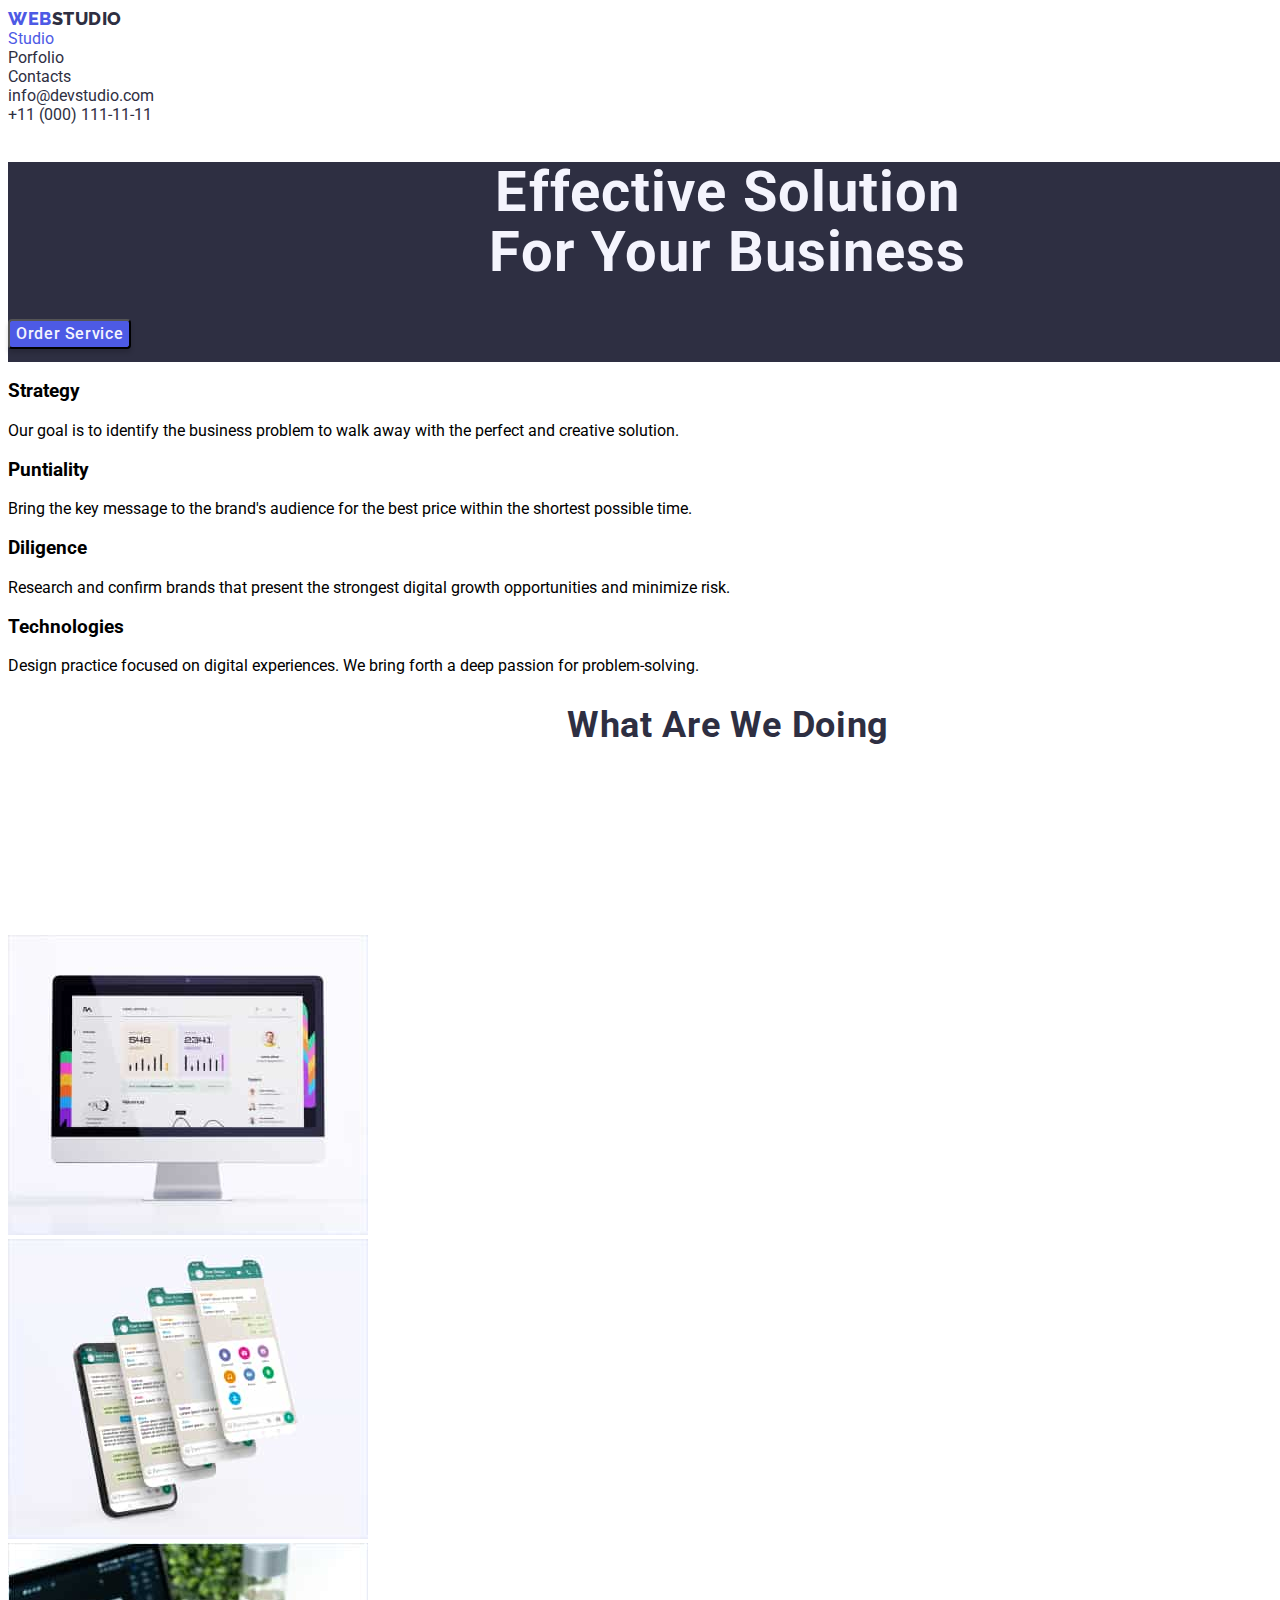
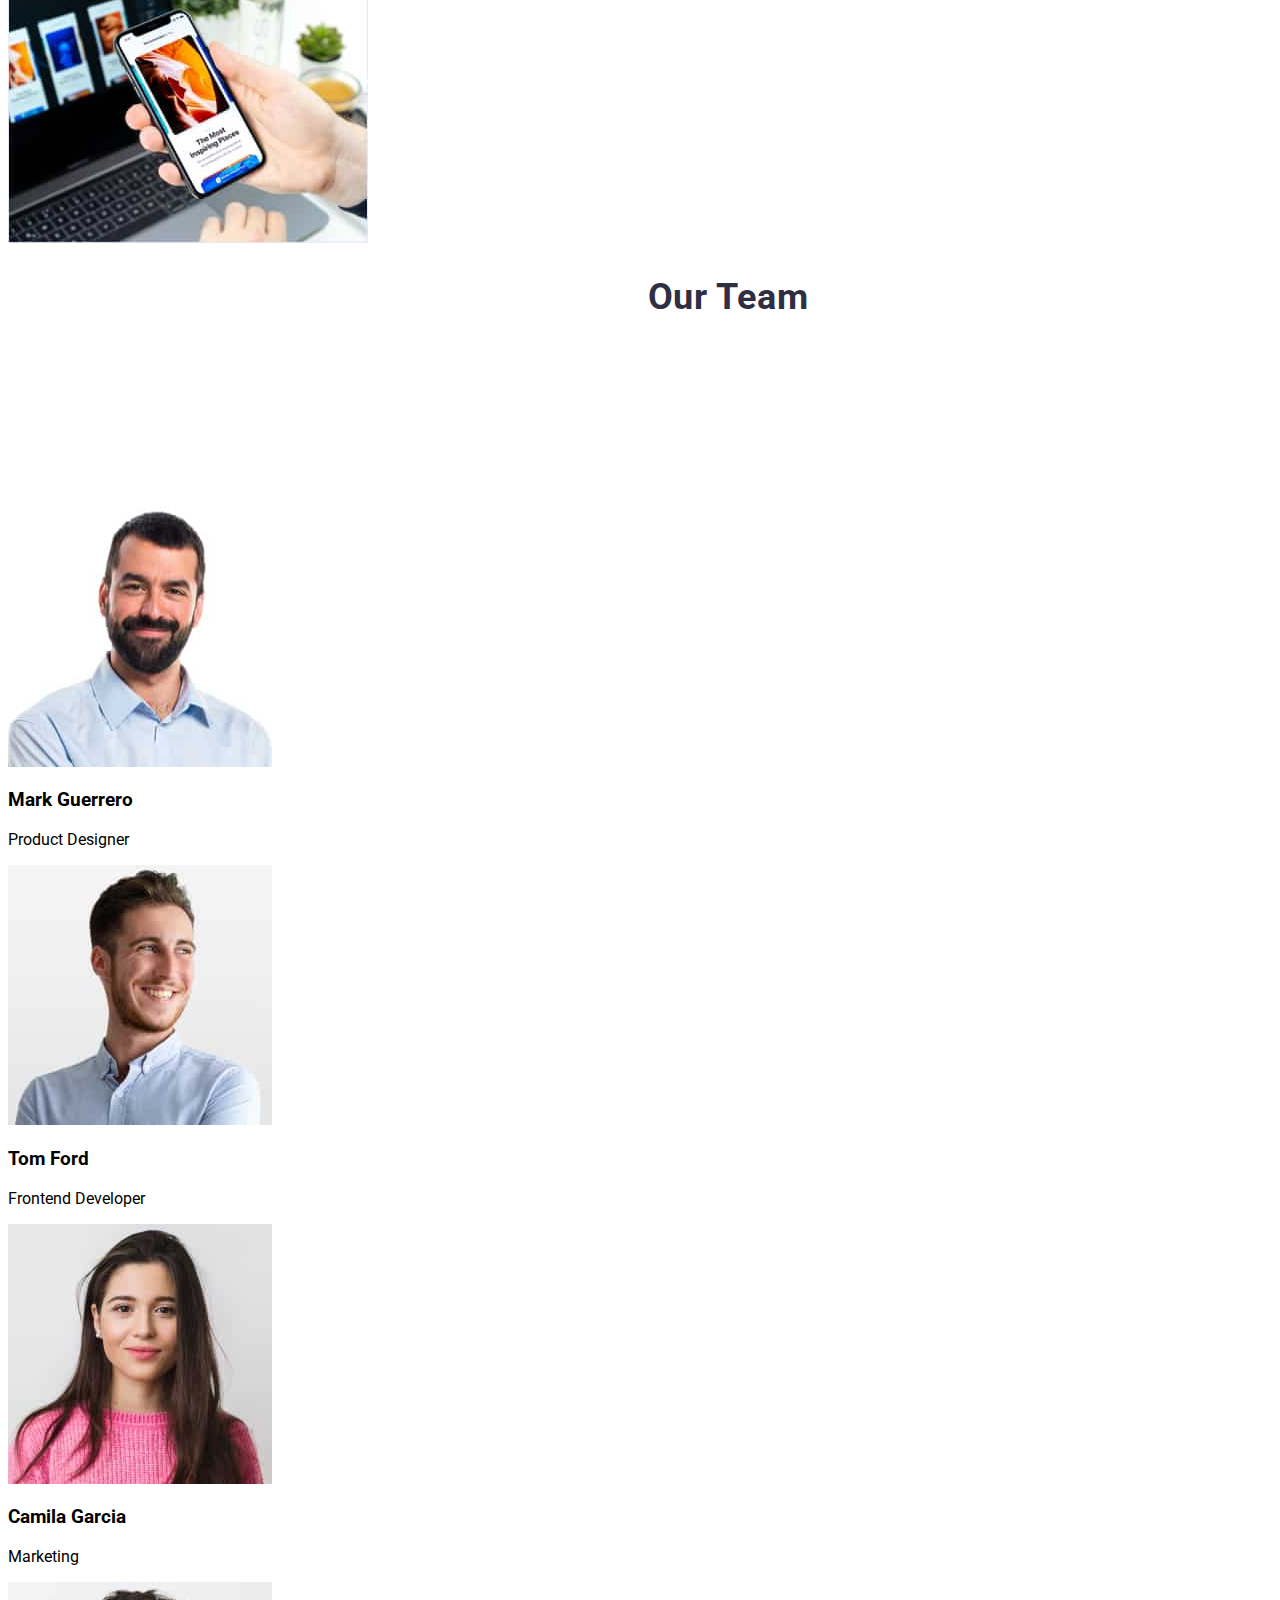
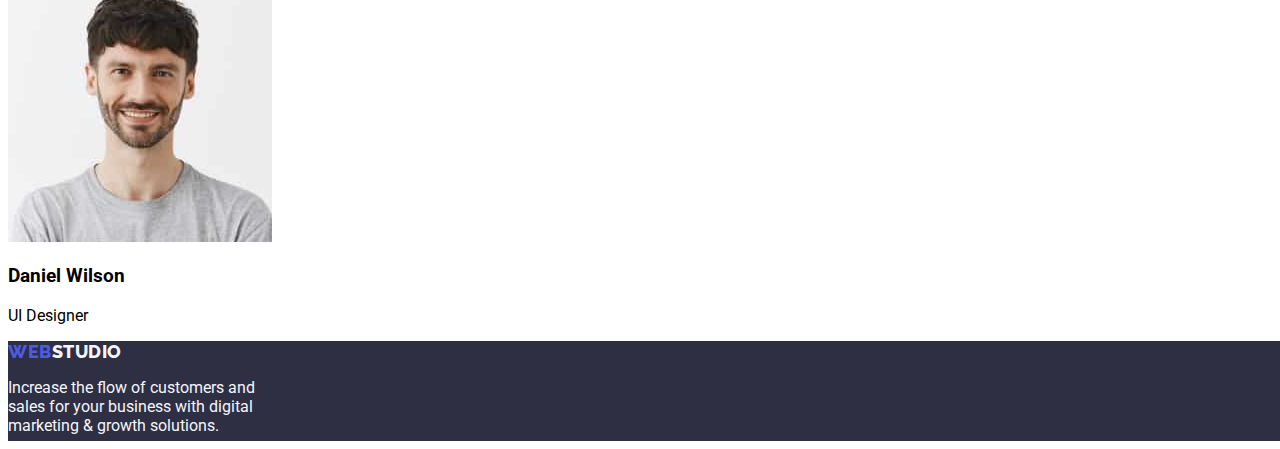
==== index.html @ 69d21b94 "Initial commit" ====
<!DOCTYPE html>
<html lang="en">
<head>
    <meta charset="UTF-8">
    <meta name="viewport" content="width=device-width, initial-scale=1.0">
    <title>Goit-Homewok#02</title>
    <link rel="preconnect" href="https://fonts.googleapis.com">
    <link rel="preconnect" href="https://fonts.gstatic.com" crossorigin>
    <link href="https://fonts.googleapis.com/css2?family=Raleway:wght@800&family=Roboto:wght@400;500;700;900&display=swap" rel="stylesheet">
    <link rel="stylesheet" href="./css/styles.css" />  
</head>

<body>
    <header>
        <nav>
            <!-- Logo -->
            <a href="webstudio" class="logo"><span>WEB</span>STUDIO</a>

            <ul class="menus">
                <!-- Menu Links -->
                <li class="menu">
                    <a class="menu studio" href="studio">Studio</a>
                </li>
                <li class="menu">
                    <a class="menu portfolio" href="portfolio">Porfolio</a>
                </li>
                <li class="menu">
                    <a class="menu contact" href="contacts">Contacts</a>
                </li>
            </ul>
        </nav>
        <ul class="menus">
            <li class="menu">
                <a class="menu email" href="mailto:info@devstudio.com">info@devstudio.com</a>
            </li>
            <li class="menu">
                <a class="menu tel" href="tel:+11(000)111-11-11">+11 (000) 111-11-11</a>
            </li>
        </ul>
    </header>

    <main>

        <!-- Effective Sulotion -->
        <section class="sec1">
             <h1>Effective Solution <br/> For Your Business</h1>
             <button type="button ">Order Service</button>
        </section>

        <!-- Benefits and Goal -->
        <section class="sec2">
            <ul class="goals">
                 <li class="goal">
                    <h3>Strategy</h3>
                    <p>Our goal is to identify the business problem to walk away with the perfect and creative solution.</p>
                </li>   
                <li class="goal">
                    <h3>Puntiality</h3>
                    <p>Bring the key message to the brand's audience for the best price within the shortest possible time.</p>
                </li>
                <li class="goal">
                    <h3>Diligence</h3>
                    <p>Research and confirm brands that present the strongest digital growth opportunities and minimize risk.</p>
                </li>
                <li class="goal">
                    <h3>Technologies</h3>
                    <p>Design practice focused on digital experiences. We bring forth a deep passion for problem-solving.</p>
                </li>
            </ul>
        </section>

        <!-- What are we doing -->
        <section class="sec3">
            <h2 class="Wedo">What Are We Doing</h2>
                <ul class="wedoings">
                    <li class="wedoing">
                        <img src="./ImagesSection1/Rectangle 71 (1).jpg" alt="pc monitor" width="360"/>
                    </li>
                    <li class="wedoing">
                        <img src="./ImagesSection1/img 2 (1).jpg" alt="CP messages" width="360">
                    </li>
                    <li class="wedoing">
                        <img src="./ImagesSection1/img 3 (1).jpg" alt="CP with hand" width="360"/>
                    </li>
                </ul>
        </section>

        <!-- Our Team -->
        <section class="sec4">
            <h2 class="Ourteam">Our Team</h2>
                <ul class="team">
                    <li class="members">
                        <img src="./ImagesSection1/img (1).jpg" alt="Mark Guerrero" width="264"/>
                        <h3>Mark Guerrero</h3>
                        <p>Product Designer</p>
                    </li>
                    <li class="members">
                        <img src="./ImagesSection1/img (4).jpg" alt="Tom Ford" width="264"/>
                        <h3>Tom Ford</h3>
                        <p>Frontend Developer</p>
                    </li>
                    <li class="members">
                        <img src="./ImagesSection1/img (2) (1).jpg" alt="Camila Garcia" width="264"/>
                        <h3>Camila Garcia</h3>
                        <p>Marketing</p>
                    </li>
                    <li class="members">
                        <img src="./ImagesSection1/img (3) (1).jpg" alt="Daniel Wilson" width="264"/>
                        <h3>Daniel Wilson</h3>
                        <p>UI Designer</p>
                    </li>
                </ul>
        </section>
     </main>   

     <footer>
        <a href="webstudio" class="logofooter"><span>WEB</span>STUDIO</a>
        <p class="bottom">Increase the flow of customers and <br/> sales for your business with digital <br/> marketing & growth solutions.</p>
    </footer>
    
</body>
</html>
---- css/styles.css ----
:root {
    --IRIS: #4D5AE5;
    --NAVY-BLUE: #2E2F42;
    --CLOUD: #F4F4FD;
    --BLUE: #0000FF;
    --RED: #FF0000;
}


body {
    font-family: 'Roboto', sans-serif;
}

/*  HEADER  */
.logo {
    color: var(--NAVY-BLUE);
    text-decoration: none;
    font-family: Raleway;
    font-size: 18px;
    font-style: normal;
    font-weight: 800;
    line-height: 21px; /* 116.667% */
    letter-spacing: 0.54px;
    text-transform: uppercase;
}

.logo:hover {
    color: var(--BLUE);
}

span {
    color: var(--IRIS);
}

ul.menus {
    list-style-type: none;
    margin: 0;
    padding: 0; 
}
.menu {
    text-decoration: none;
}
.menu {
    color: var(--NAVY-BLUE)
}
a.menu.studio{
    color: var(--IRIS);
}
a.menu.studio:hover,
a.portfolio:hover,
a.contact:hover,
a.email:hover,
a.tel:hover {
    color: var(--BLUE);
}

/* MAIN   */
/* EFFECTIVE SULOTION SECTION 1 */

section.sec1 {
    background-color: var(--NAVY-BLUE);
    width: 1440px;
    height: 200px;
    flex-shrink: 0;
}
h1 {
    color: var(--CLOUD);
    text-align: center;
    font-family: Roboto;
    font-size: 56px;
    font-style: normal;
    font-weight: 700;
    line-height: 60px; /* 107.143% */
    letter-spacing: 1.12px;
}
button {
    color: var(--CLOUD);
    background-color: var(--IRIS);
    font-family: Roboto;
    font-size: 16px;
    font-style: normal;
    font-weight: 500;
    line-height: 24px; /* 150% */
    letter-spacing: 0.64px;
    border-radius: 4px;
    box-shadow: 0px 4px 4px 0px rgba(0, 0, 0, 0.15);
    cursor: pointer;
}
button:hover {
    background-color: var(--RED);
}

/* SECTION 2  Benefits and Goal*/

.goals {
    list-style-type: none;
    margin: 0;
    padding: 0; 
}

/* SECTION 3  Whst are we doing*/
h2 {
    color: var(--NAVY-BLUE);
    text-align: center;
    font-family: Roboto;
    font-size: 36px;
    font-style: normal;
    font-weight: 700;
    line-height: 40px; /* 111.111% */
    letter-spacing: 0.72px;
    text-transform: capitalize;
    width: 1440px;
    height: 200px;
}
    
.wedoings {
    list-style-type: none;
    margin: 0;
    padding: 0; 
}

/* SECTION 4 Our Team*/

.team {
    list-style-type: none;
    margin: 0;
    padding: 0; 
}

/*  FOOTER   */
footer {
    background-color: var(--NAVY-BLUE);
    width: 1440px;
    height: 100px;
} 

.logofooter {
    color: var(--CLOUD);
    font-family: Raleway;
    font-size: 18px;
    font-style: normal;
    font-weight: 800;
    line-height: 21px; /* 116.667% */
    letter-spacing: 0.54px;
    text-transform: uppercase;
    text-decoration: none;
}

p.bottom {
    color: var(--CLOUD);
}
a.logofooter:hover {
    color: var(--BLUE);
}
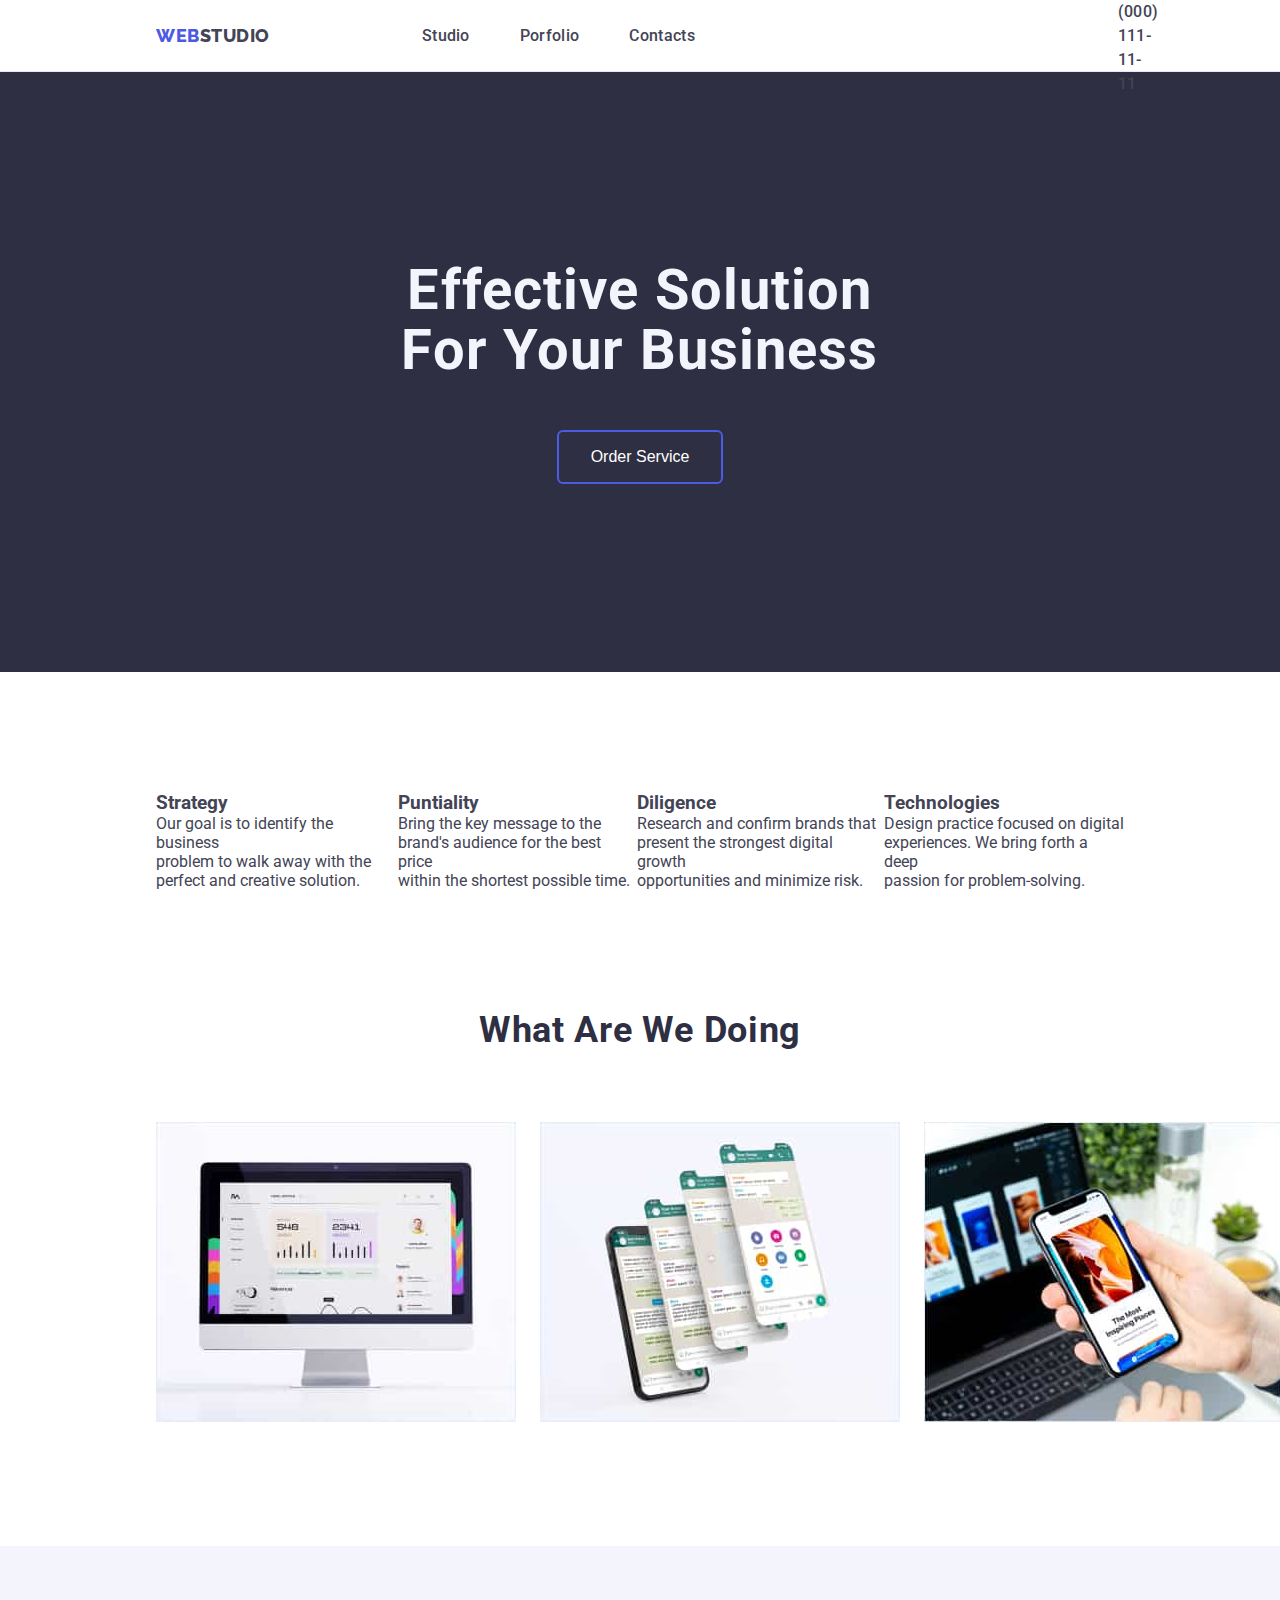
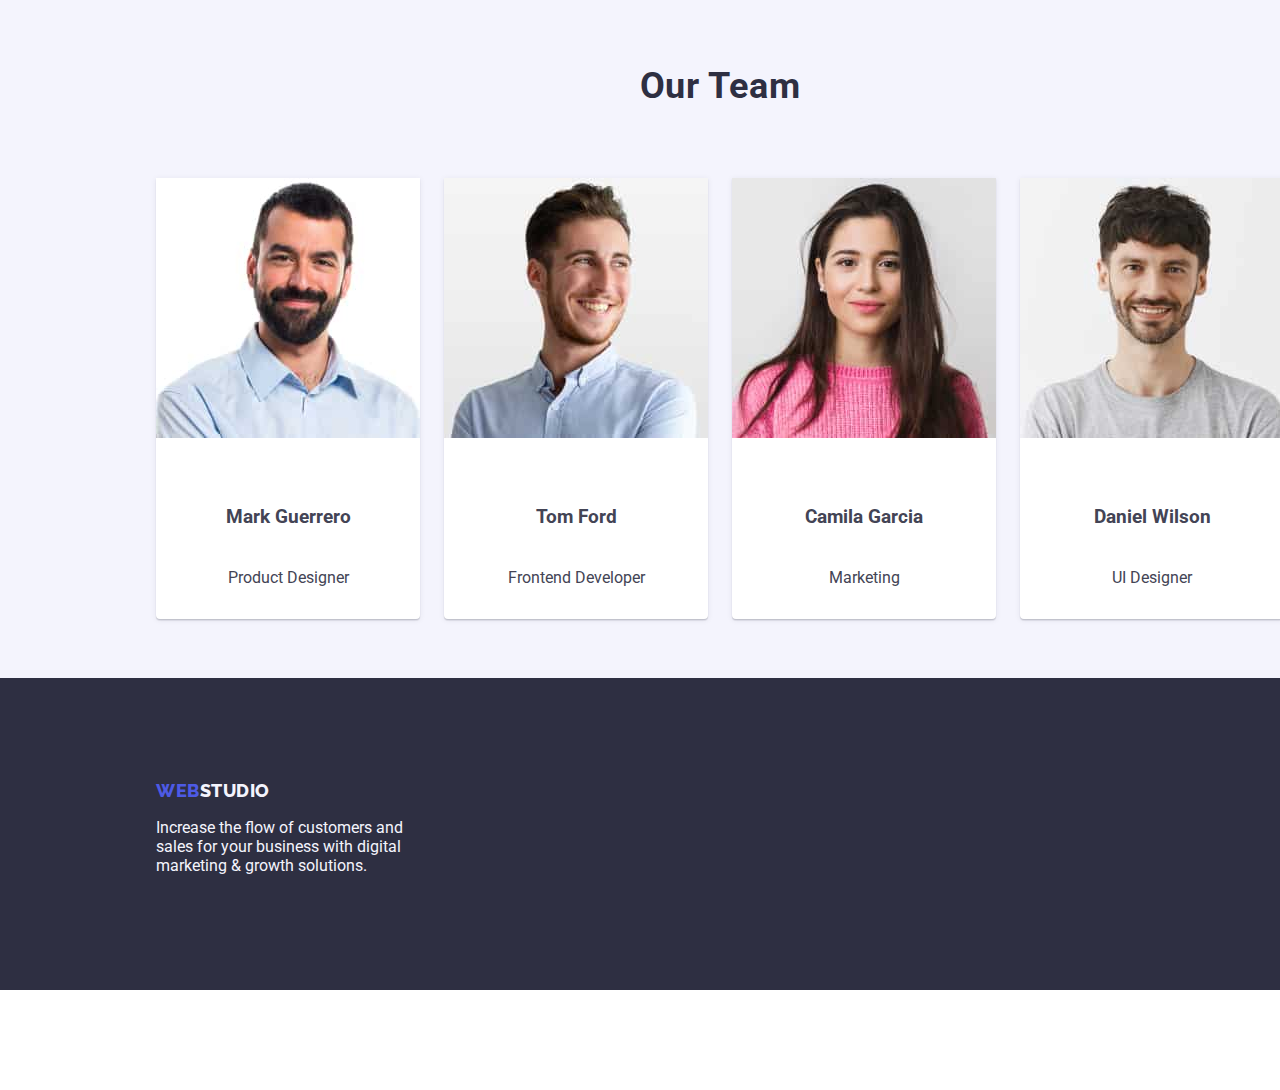
==== commit bcc7b145: "CSS Styles" ====
--- a/index.html
+++ b/index.html
@@ -3,119 +3,134 @@
 <head>
     <meta charset="UTF-8">
     <meta name="viewport" content="width=device-width, initial-scale=1.0">
-    <title>Goit-Homewok#02</title>
+    <title>Goit-Homewok#03</title>
     <link rel="preconnect" href="https://fonts.googleapis.com">
     <link rel="preconnect" href="https://fonts.gstatic.com" crossorigin>
     <link href="https://fonts.googleapis.com/css2?family=Raleway:wght@800&family=Roboto:wght@400;500;700;900&display=swap" rel="stylesheet">
+    <link href="https://cdnjs.cloudflare.com/ajax/libs/modern-normalize/2.0.0/modern-normalize.min.css">
     <link rel="stylesheet" href="./css/styles.css" />  
 </head>
 
-<body>
-    <header>
-        <nav>
-            <!-- Logo -->
-            <a href="webstudio" class="logo"><span>WEB</span>STUDIO</a>
-
-            <ul class="menus">
-                <!-- Menu Links -->
-                <li class="menu">
-                    <a class="menu studio" href="studio">Studio</a>
+<body class="container">
+    <header class="header container">
+        <!-- Navigation Bar -->
+        <nav class="navigation">
+            <div class="header-logo">
+                <a class="header-logo logo" href="webstudio" ><span>WEB</span>STUDIO</a>
+            </div>
+             <!-- Menu Links -->
+            <ul class="nav-link list">
+                <li class="nav-link list">
+                    <a class="header-studio link" href="studio">Studio</a>
                 </li>
-                <li class="menu">
-                    <a class="menu portfolio" href="portfolio">Porfolio</a>
+                 <li class="nav-link list">
+                    <a class="header-portfolio link" href="portfolio">Porfolio</a>
                 </li>
-                <li class="menu">
-                    <a class="menu contact" href="contacts">Contacts</a>
+                <li class="nav-link list">
+                    <a class="header-contacts link" href="contacts">Contacts</a>
                 </li>
             </ul>
-        </nav>
-        <ul class="menus">
-            <li class="menu">
-                <a class="menu email" href="mailto:info@devstudio.com">info@devstudio.com</a>
+        </nav>    
+        <ul class="header-address list">
+            <li class="header-contacts"> 
+                <a class="header-address email" href="mailto:info@devstudio.com">info@devstudio.com</a>
             </li>
-            <li class="menu">
-                <a class="menu tel" href="tel:+11(000)111-11-11">+11 (000) 111-11-11</a>
+            <li class="header-contacts"> 
+                <a class="header-address tel" href="tel:+11(000)111-11-11">+11 (000) 111-11-11</a>
             </li>
         </ul>
+    
     </header>
+    
+    <!-- MAIN -->
+    <main class="main container">
+        <!-- HERO Section -->
+        <section class="hero">
+            <div>
+                <h1 class="hero-title">Effective Solution <br/> For Your Business</h1>
+                <button class="hero-button button" type="button "><span></span>Order Service</button>
+            </div>
+       </section>
 
-    <main>
-
-        <!-- Effective Sulotion -->
-        <section class="sec1">
-             <h1>Effective Solution <br/> For Your Business</h1>
-             <button type="button ">Order Service</button>
-        </section>
-
-        <!-- Benefits and Goal -->
-        <section class="sec2">
-            <ul class="goals">
-                 <li class="goal">
-                    <h3>Strategy</h3>
-                    <p>Our goal is to identify the business problem to walk away with the perfect and creative solution.</p>
-                </li>   
-                <li class="goal">
-                    <h3>Puntiality</h3>
-                    <p>Bring the key message to the brand's audience for the best price within the shortest possible time.</p>
-                </li>
-                <li class="goal">
-                    <h3>Diligence</h3>
-                    <p>Research and confirm brands that present the strongest digital growth opportunities and minimize risk.</p>
-                </li>
-                <li class="goal">
-                    <h3>Technologies</h3>
-                    <p>Design practice focused on digital experiences. We bring forth a deep passion for problem-solving.</p>
-                </li>
-            </ul>
-        </section>
+       <!-- Benefits and Goal Section -->
+       <section class="benefits">
+           <ul class="benefits-list list">
+                <li class="benefits-item">
+                   <h3 class="benefits-item title-text">Strategy</h3>
+                   <p class="benefits-item text">Our goal is to identify the business<br/>problem to walk away with the<br/>perfect and creative solution.</p>
+               </li>   
+               <li class="benefits-item">
+                   <h3 class="benefits-item title-text">Puntiality</h3>
+                   <p class="benefits-item text">Bring the key message to the<br/>brand's audience for the best price<br/>within the shortest possible time.</p>
+               </li>
+               <li class="benefits-item">
+                   <h3 class="benefits-item title-text">Diligence</h3>
+                   <p class="benefits-item text">Research and confirm brands that<br/>present the strongest digital growth<br/>opportunities and minimize risk.</p>
+               </li>
+               <li class="benefits-item">
+                   <h3 class="benefits-item title-text">Technologies</h3>
+                   <p class="benefits-item text">Design practice focused on digital<br/>experiences. We bring forth a deep<br/>passion for problem-solving.</p>
+               </li>
+           </ul>
+       </section>
 
         <!-- What are we doing -->
-        <section class="sec3">
-            <h2 class="Wedo">What Are We Doing</h2>
-                <ul class="wedoings">
-                    <li class="wedoing">
+        <section class="whatwedo">
+            <h2 class="whatwedo-title title">What Are We Doing</h2>
+                <ul class="whatwedo-list list">
+                    <li class="whatwedo-item">
                         <img src="./ImagesSection1/Rectangle 71 (1).jpg" alt="pc monitor" width="360"/>
                     </li>
-                    <li class="wedoing">
+                    <li class="whatwedo-item">
                         <img src="./ImagesSection1/img 2 (1).jpg" alt="CP messages" width="360">
                     </li>
-                    <li class="wedoing">
+                    <li class="whatwedo-item">
                         <img src="./ImagesSection1/img 3 (1).jpg" alt="CP with hand" width="360"/>
                     </li>
                 </ul>
         </section>
 
-        <!-- Our Team -->
-        <section class="sec4">
-            <h2 class="Ourteam">Our Team</h2>
-                <ul class="team">
-                    <li class="members">
+        <!-- Our Team Section-->
+        <section class="ourteam">
+            <h2 class="ourteam-title title">Our Team</h2>
+                <ul class="ourteam-list list">
+                    <li class="ourteam-members">
                         <img src="./ImagesSection1/img (1).jpg" alt="Mark Guerrero" width="264"/>
-                        <h3>Mark Guerrero</h3>
-                        <p>Product Designer</p>
+                        <div class="ourteam-name">                       
+                            <h3 class="ourteam-name name">Mark Guerrero</h3>
+                            <p>Product Designer</p>
+                        </div> 
                     </li>
-                    <li class="members">
+                    <li class="ourteam-members">
                         <img src="./ImagesSection1/img (4).jpg" alt="Tom Ford" width="264"/>
-                        <h3>Tom Ford</h3>
-                        <p>Frontend Developer</p>
+                        <div class="ourteam-name">  
+                            <h3 class="ourteam-name name">Tom Ford</h3>
+                            <p class="ourteam-text text">Frontend Developer</p>
+                        </div> 
                     </li>
-                    <li class="members">
+                    <li class="ourteam-members">
                         <img src="./ImagesSection1/img (2) (1).jpg" alt="Camila Garcia" width="264"/>
-                        <h3>Camila Garcia</h3>
-                        <p>Marketing</p>
+                        <div class="ourteam-name">  
+                            <h3 class="ourteam-name name">Camila Garcia</h3>
+                            <p class="ourteam-text text">Marketing</p>
+                        </div> 
                     </li>
-                    <li class="members">
+                    <li class="ourteam-members">
                         <img src="./ImagesSection1/img (3) (1).jpg" alt="Daniel Wilson" width="264"/>
-                        <h3>Daniel Wilson</h3>
-                        <p>UI Designer</p>
+                        <div class="ourteam-name">  
+                            <h3 class="ourteam-name name">Daniel Wilson</h3>
+                            <p class="ourteam-text text">UI Designer</p>
+                        </div> 
                     </li>
                 </ul>
         </section>
      </main>   
 
-     <footer>
-        <a href="webstudio" class="logofooter"><span>WEB</span>STUDIO</a>
-        <p class="bottom">Increase the flow of customers and <br/> sales for your business with digital <br/> marketing & growth solutions.</p>
+     <footer class="footer container">
+        <div class="footer-logo">
+            <a href="webstudio" class="footer-webstudio logo"> WEB<span>STUDIO</span></a>
+            <p class="footer-text text">Increase the flow of customers and <br/> sales for your business with digital <br/> marketing & growth solutions.</p>
+        </div>
     </footer>
     
 </body>
--- a/css/styles.css
+++ b/css/styles.css
@@ -2,153 +2,268 @@
     --IRIS: #4D5AE5;
     --NAVY-BLUE: #2E2F42;
     --CLOUD: #F4F4FD;
-    --BLUE: #0000FF;
-    --RED: #FF0000;
-}
-
-
+    --SLATE: #434455;
+    --CORNFLOWER: #E7E8FC;
+    --WHITE: #FFF;
+}
+/* General Styles */
+* {
+    margin: 0;
+    padding: 0;
+    text-decoration: none;
+    color: var(--SLATE);
+    box-sizing: border-box;
+}
 body {
     font-family: 'Roboto', sans-serif;
-}
-
-/*  HEADER  */
+    max-width: 1440px;
+    margin: auto;
+    position:relative
+}
+.list {
+    list-style: none;
+}
+
 .logo {
-    color: var(--NAVY-BLUE);
-    text-decoration: none;
     font-family: Raleway;
     font-size: 18px;
-    font-style: normal;
     font-weight: 800;
-    line-height: 21px; /* 116.667% */
+    line-height: 21px; 
     letter-spacing: 0.54px;
     text-transform: uppercase;
 }
-
-.logo:hover {
-    color: var(--BLUE);
-}
-
-span {
+.logo span {
     color: var(--IRIS);
 }
 
-ul.menus {
-    list-style-type: none;
-    margin: 0;
-    padding: 0; 
-}
-.menu {
-    text-decoration: none;
-}
-.menu {
-    color: var(--NAVY-BLUE)
-}
-a.menu.studio{
-    color: var(--IRIS);
-}
-a.menu.studio:hover,
-a.portfolio:hover,
-a.contact:hover,
-a.email:hover,
-a.tel:hover {
-    color: var(--BLUE);
-}
-
-/* MAIN   */
-/* EFFECTIVE SULOTION SECTION 1 */
-
-section.sec1 {
+
+/* End Of General Styles */
+
+/* HEADER SECTION */
+
+header {
+    padding: 0 156px;
+    display: flex;
+    flex-direction: row;
+    align-items: center;
+    border-bottom: 1px solid var(--CORNFLOWER, #E7E9FC);
+    background: var(--WHITE, #FFF);
+    height: 72px;
+    box-shadow: 0px 1px 6px 0px rgba(46, 47, 66, 0.08), 
+                0px 1px 1px 0px rgba(46, 47, 66, 0.16), 
+                0px 2px 1px 0px rgba(46, 47, 66, 0.08);
+}
+.navigation { 
+    display: flex;
+    align-items: center;
+    margin-right: 230px;
+} 
+
+.header-logo {
+    margin-right: 76px;
+}
+.nav-link {
+    font-size: 16px;
+    font-weight: 500;
+    line-height: 24px;
+    letter-spacing: 0.32px;
+    display: flex;
+    gap: 50px;
+    position: relative;
+}
+.header-address {
+    font-size: 16px;
+    font-weight: 500;
+    line-height: 24px;
+    letter-spacing: 0.32px;
+    display: flex;
+    flex-grow: 1;
+    justify-content: flex-start;
+    position: relative;
+}
+
+.email {
+    margin-right: 40px;
+}
+
+.header, .benefits, .wharwedo, .ourtem {
+    padding: 0 156px;
+}
+
+.navigation ul li::after {
+    content: "";
+    height: 3px;
+    width: 0;
+    background-color: var(--IRIS);
+    position: absolute;
+    bottom: -10px;
+    transition: 0.5s;
+}
+
+.header-address li a::after {
+    content: "";
+    height: 3px;
+    width: 0;
+    background-color: var(--IRIS);
+    position: absolute;
+    bottom: -10px;
+    transition: 0.5s;
+}
+
+.navigation ul li:hover::after {
+    width: 100%;
+}
+
+.header-address li a:hover::after {
+    width: 100%;
+}
+/* END OF HEADER SECTION */
+
+/* HERO SECTION */
+.hero {
+    height: 600px;
     background-color: var(--NAVY-BLUE);
-    width: 1440px;
-    height: 200px;
-    flex-shrink: 0;
-}
-h1 {
+    display: flex;
+    flex-direction: column;
+    align-items: center;
+    justify-content: center;
+    margin-bottom: 120px;
+}
+.hero-title {
     color: var(--CLOUD);
     text-align: center;
-    font-family: Roboto;
     font-size: 56px;
-    font-style: normal;
+    font-weight: 700px;
+    line-height: 60px;
+    letter-spacing: 1.12px;
+    margin-bottom: 50px;
+}
+main div {
+    display: flex;
+    flex-direction: column;
+    justify-content: center;
+    align-items: center;
+    margin-top: 188px;
+}
+.hero-button {
+    background: transparent;
+    color: var(--WHITE);
+    border: 2px solid #4D5AE5;
+    box-shadow: 0px 4px 4px 0px rgba (0, 0, 0, 0..15);
+    margin-bottom: 188px;
+    padding: 16px 32px;
+    font-size: 16px;
+    border-radius: 6px;
+    cursor: pointer;
+}
+
+.button:hover {
+    background: #4D5AE5;
+}
+
+
+
+/* END OF HERO SECTION */
+
+/* BENEFITS AND GOAL SECTION  */
+.benefits ul {
+    margin: 0px;
+    display: flex;
+    justify-content: space-between;
+    margin-bottom: 0px;
+}
+
+/* END OF BENEFITS AND GOAL SECTION  */
+
+/* WHAT ARE WE DOING SECTION  */
+.whatwedo-title {
+    text-align: center;
+    padding: 120px 0px 72px;
+    color: var(--NAVY-BLUE, #2E2F42);
+    text-align: center;
+    font-size: 36px;
     font-weight: 700;
-    line-height: 60px; /* 107.143% */
-    letter-spacing: 1.12px;
-}
-button {
-    color: var(--CLOUD);
-    background-color: var(--IRIS);
-    font-family: Roboto;
-    font-size: 16px;
-    font-style: normal;
-    font-weight: 500;
-    line-height: 24px; /* 150% */
-    letter-spacing: 0.64px;
-    border-radius: 4px;
-    box-shadow: 0px 4px 4px 0px rgba(0, 0, 0, 0.15);
-    cursor: pointer;
-}
-button:hover {
-    background-color: var(--RED);
-}
-
-/* SECTION 2  Benefits and Goal*/
-
-.goals {
-    list-style-type: none;
-    margin: 0;
-    padding: 0; 
-}
-
-/* SECTION 3  Whst are we doing*/
-h2 {
-    color: var(--NAVY-BLUE);
-    text-align: center;
-    font-family: Roboto;
-    font-size: 36px;
-    font-style: normal;
-    font-weight: 700;
-    line-height: 40px; /* 111.111% */
+    line-height: 40px; 
     letter-spacing: 0.72px;
     text-transform: capitalize;
+}
+
+.whatwedo-list {
+    display: flex;
+    align-items: center;
+    gap: 24px;
+    padding: 0 156px;
+    margin-bottom: 120px;
+}
+/* END OF WHAT ARE WE DOING SECTION  */
+
+/* OUR TEAM SECTION  */
+.ourteam {
+    background-color: var(--CLOUD);
     width: 1440px;
-    height: 200px;
-}
-    
-.wedoings {
-    list-style-type: none;
-    margin: 0;
-    padding: 0; 
-}
-
-/* SECTION 4 Our Team*/
-
-.team {
-    list-style-type: none;
-    margin: 0;
-    padding: 0; 
-}
-
-/*  FOOTER   */
-footer {
+    height: 732px;
+    flex-shrink: 0;
+}
+.ourteam-title {
+    text-align: center;
+    padding: 120px 0px 72px;
+    color: var(--NAVY-BLUE, #2E2F42);
+    text-align: center;
+    font-size: 36px;
+    font-weight: 700;
+    line-height: 40px; 
+    letter-spacing: 0.72px;
+    text-transform: capitalize;
+}
+
+.ourteam-list {
+    display: flex;
+    align-items: center;
+    padding: 0 156px;
+    margin-bottom: 120px;
+    gap: 24px; 
+
+}
+.ourteam-list li {
+    border-radius: 0px 0px 4px 4px;
+    background: var(--WHITE, #FFF);
+    box-shadow: 0px 2px 1px 0px rgba(46, 47, 66, 0.08),
+                0px 1px 1px 0px rgba(46, 47, 66, 0.16), 
+                0px 1px 6px 0px rgba(46, 47, 66, 0.08);
+}
+
+.ourteam-name {
+    margin-top: 32px;
+    margin-bottom: 32px;
+    gap: 8px;
+}
+/* OUR TEAM SECTION  */
+
+/* FOOTER SECTION  */
+.footer {
     background-color: var(--NAVY-BLUE);
-    width: 1440px;
-    height: 100px;
-} 
-
-.logofooter {
+    height: 312px;
+    display: flex;
+    padding-left: 156px;
+    margin-bottom: 100px;
+}
+.footer-webstudio {
+    color: var(--IRIS);
+}
+
+.footer span {
     color: var(--CLOUD);
-    font-family: Raleway;
-    font-size: 18px;
-    font-style: normal;
-    font-weight: 800;
-    line-height: 21px; /* 116.667% */
-    letter-spacing: 0.54px;
-    text-transform: uppercase;
-    text-decoration: none;
-}
-
-p.bottom {
+}
+
+.footer p {
     color: var(--CLOUD);
 }
-a.logofooter:hover {
-    color: var(--BLUE);
-}+
+.footer-logo {
+    display: flex;
+    flex-direction: column;
+    gap: 17.5px;
+    margin-top: 101.5px;
+}
+
+/* END OF FOOTER SECTION 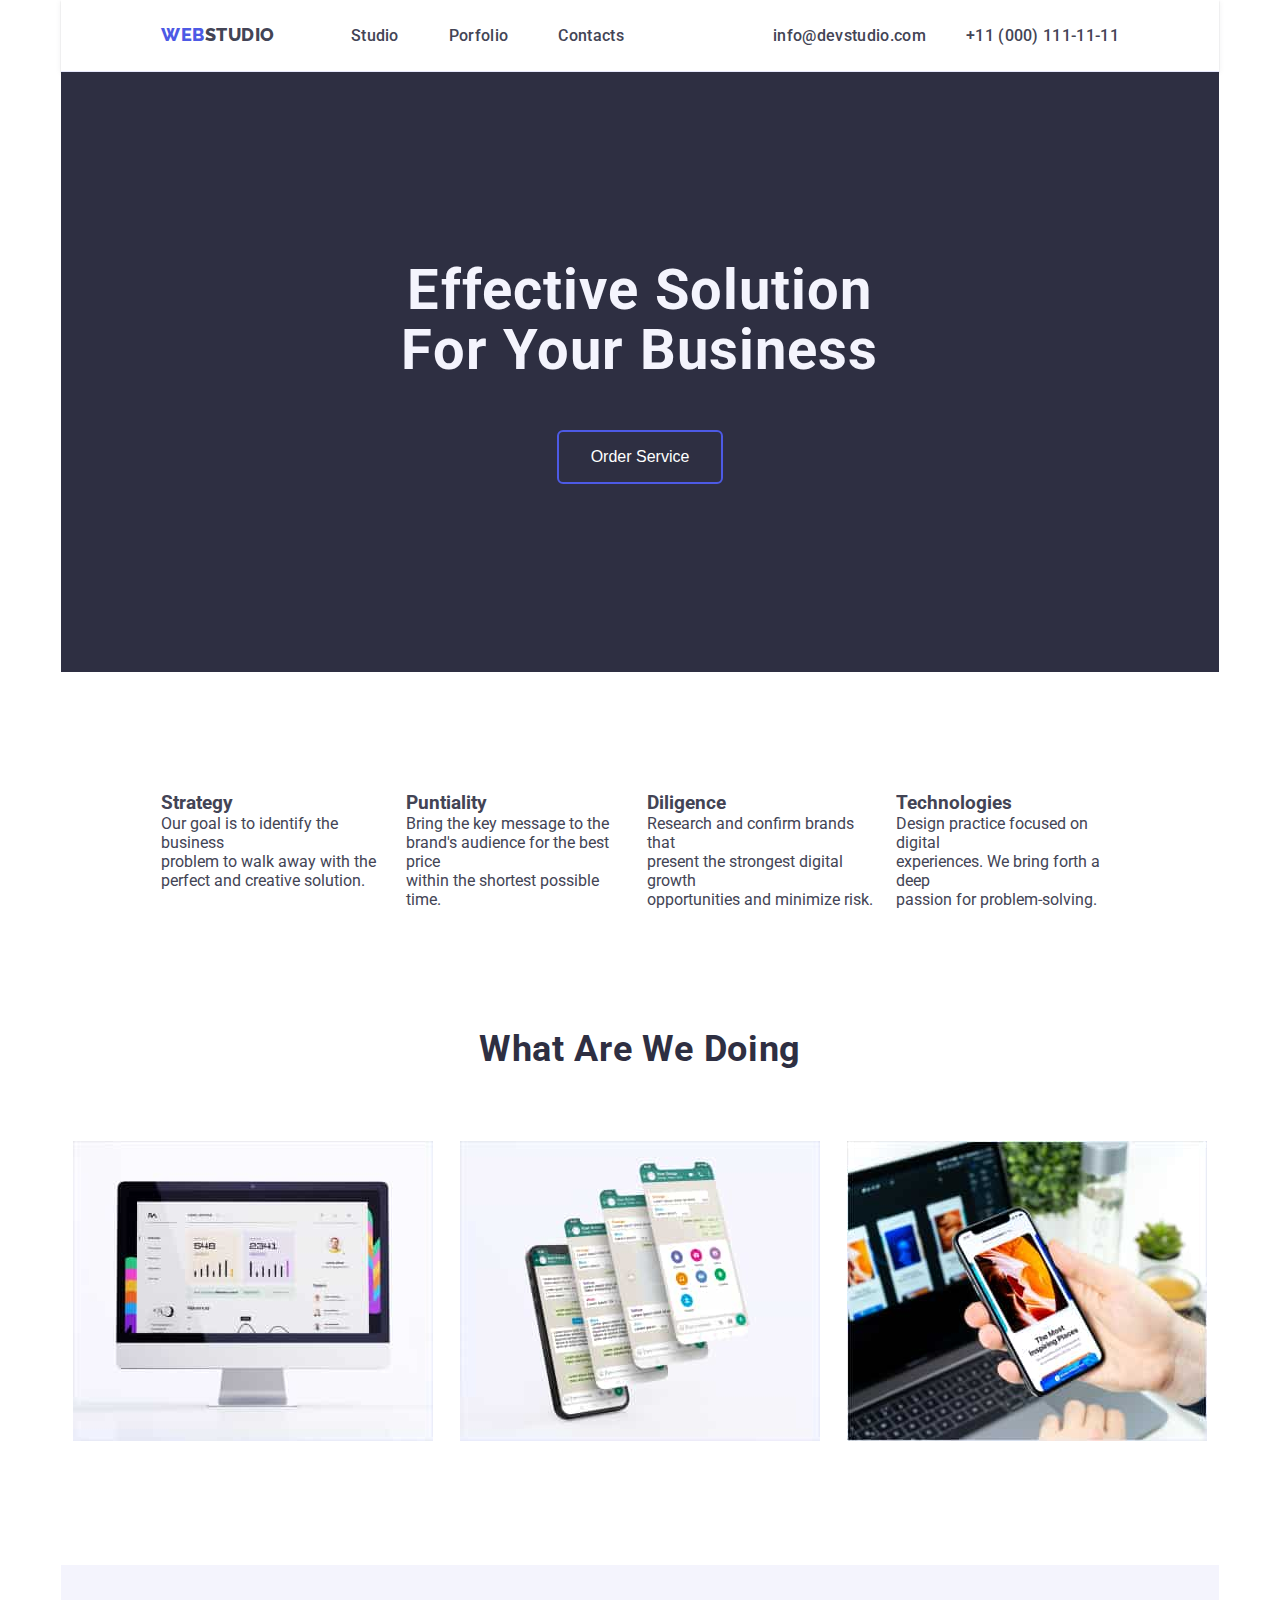
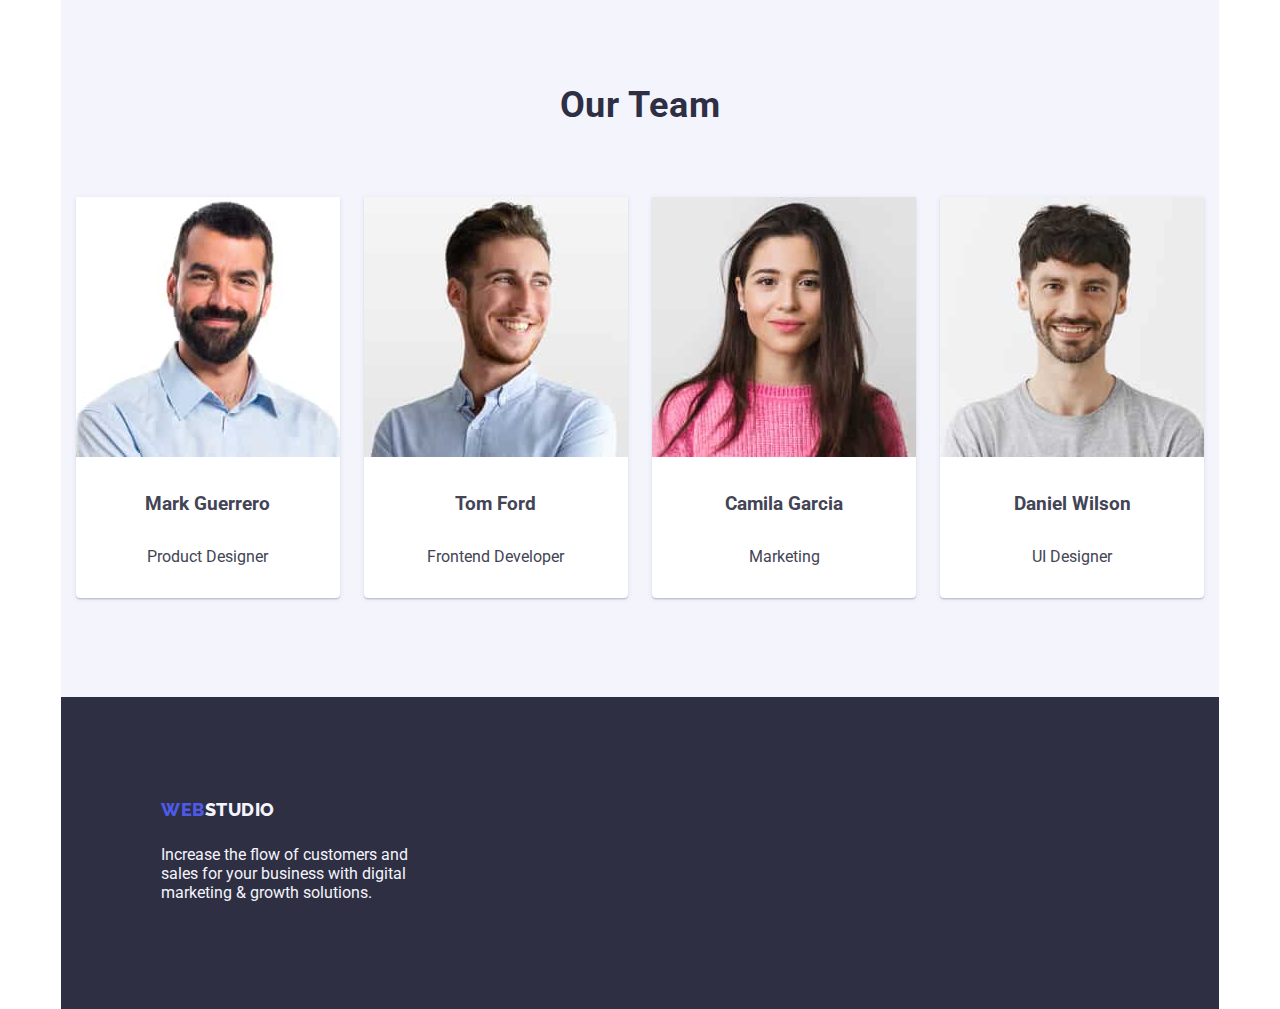
==== commit 7d3381a9: "css styles" ====
--- a/index.html
+++ b/index.html
@@ -11,31 +11,31 @@
     <link rel="stylesheet" href="./css/styles.css" />  
 </head>
 
-<body class="container">
+<body>
     <header class="header container">
         <!-- Navigation Bar -->
-        <nav class="navigation">
-            <div class="header-logo">
-                <a class="header-logo logo" href="webstudio" ><span>WEB</span>STUDIO</a>
-            </div>
-             <!-- Menu Links -->
-            <ul class="nav-link list">
-                <li class="nav-link list">
-                    <a class="header-studio link" href="studio">Studio</a>
-                </li>
-                 <li class="nav-link list">
-                    <a class="header-portfolio link" href="portfolio">Porfolio</a>
-                </li>
-                <li class="nav-link list">
-                    <a class="header-contacts link" href="contacts">Contacts</a>
-                </li>
-            </ul>
-        </nav>    
+        <div class="navbar">
+            <nav class="navigation">
+                    <a class="header-logo logo" href="webstudio" ><span>WEB</span>STUDIO</a>
+                <!-- Menu Links -->
+                <ul class="nav-link list">
+                    <li class="nav-link list">
+                        <a class="header-studio link" href="studio">Studio</a>
+                    </li>
+                    <li class="nav-link list">
+                        <a class="header-portfolio link" href="./portfolio.html">Porfolio</a>
+                    </li>
+                    <li class="nav-link list">
+                        <a class="header-contacts link" href="contacts">Contacts</a>
+                    </li>
+                </ul>
+            </nav>
+        </div>    
         <ul class="header-address list">
-            <li class="header-contacts"> 
+            <li class="header-contacts list"> 
                 <a class="header-address email" href="mailto:info@devstudio.com">info@devstudio.com</a>
             </li>
-            <li class="header-contacts"> 
+            <li class="header-contacts list"> 
                 <a class="header-address tel" href="tel:+11(000)111-11-11">+11 (000) 111-11-11</a>
             </li>
         </ul>
@@ -45,7 +45,7 @@
     <!-- MAIN -->
     <main class="main container">
         <!-- HERO Section -->
-        <section class="hero">
+        <section class="hero container">
             <div>
                 <h1 class="hero-title">Effective Solution <br/> For Your Business</h1>
                 <button class="hero-button button" type="button "><span></span>Order Service</button>
@@ -53,69 +53,69 @@
        </section>
 
        <!-- Benefits and Goal Section -->
-       <section class="benefits">
+       <section class="benefits container">
            <ul class="benefits-list list">
                 <li class="benefits-item">
-                   <h3 class="benefits-item title-text">Strategy</h3>
+                   <h3 class="benefits-item title-text list">Strategy</h3>
                    <p class="benefits-item text">Our goal is to identify the business<br/>problem to walk away with the<br/>perfect and creative solution.</p>
                </li>   
                <li class="benefits-item">
-                   <h3 class="benefits-item title-text">Puntiality</h3>
+                   <h3 class="benefits-item title-text list">Puntiality</h3>
                    <p class="benefits-item text">Bring the key message to the<br/>brand's audience for the best price<br/>within the shortest possible time.</p>
                </li>
                <li class="benefits-item">
-                   <h3 class="benefits-item title-text">Diligence</h3>
-                   <p class="benefits-item text">Research and confirm brands that<br/>present the strongest digital growth<br/>opportunities and minimize risk.</p>
+                   <h3 class="benefits-item title-text list">Diligence</h3>
+                   <p class="benefits-item text list">Research and confirm brands that<br/>present the strongest digital growth<br/>opportunities and minimize risk.</p>
                </li>
                <li class="benefits-item">
-                   <h3 class="benefits-item title-text">Technologies</h3>
+                   <h3 class="benefits-item title-text list">Technologies</h3>
                    <p class="benefits-item text">Design practice focused on digital<br/>experiences. We bring forth a deep<br/>passion for problem-solving.</p>
                </li>
            </ul>
        </section>
 
         <!-- What are we doing -->
-        <section class="whatwedo">
+        <section class="whatwedo container">
             <h2 class="whatwedo-title title">What Are We Doing</h2>
                 <ul class="whatwedo-list list">
-                    <li class="whatwedo-item">
+                    <li class="whatwedo-item list">
                         <img src="./ImagesSection1/Rectangle 71 (1).jpg" alt="pc monitor" width="360"/>
                     </li>
-                    <li class="whatwedo-item">
+                    <li class="whatwedo-item list">
                         <img src="./ImagesSection1/img 2 (1).jpg" alt="CP messages" width="360">
                     </li>
-                    <li class="whatwedo-item">
+                    <li class="whatwedo-item list">
                         <img src="./ImagesSection1/img 3 (1).jpg" alt="CP with hand" width="360"/>
                     </li>
                 </ul>
         </section>
 
         <!-- Our Team Section-->
-        <section class="ourteam">
+        <section class="ourteam container">
             <h2 class="ourteam-title title">Our Team</h2>
                 <ul class="ourteam-list list">
-                    <li class="ourteam-members">
+                    <li class="ourteam-members list">
                         <img src="./ImagesSection1/img (1).jpg" alt="Mark Guerrero" width="264"/>
                         <div class="ourteam-name">                       
                             <h3 class="ourteam-name name">Mark Guerrero</h3>
                             <p>Product Designer</p>
                         </div> 
                     </li>
-                    <li class="ourteam-members">
+                    <li class="ourteam-members list">
                         <img src="./ImagesSection1/img (4).jpg" alt="Tom Ford" width="264"/>
                         <div class="ourteam-name">  
                             <h3 class="ourteam-name name">Tom Ford</h3>
                             <p class="ourteam-text text">Frontend Developer</p>
                         </div> 
                     </li>
-                    <li class="ourteam-members">
+                    <li class="ourteam-members list">
                         <img src="./ImagesSection1/img (2) (1).jpg" alt="Camila Garcia" width="264"/>
                         <div class="ourteam-name">  
                             <h3 class="ourteam-name name">Camila Garcia</h3>
                             <p class="ourteam-text text">Marketing</p>
                         </div> 
                     </li>
-                    <li class="ourteam-members">
+                    <li class="ourteam-members list">
                         <img src="./ImagesSection1/img (3) (1).jpg" alt="Daniel Wilson" width="264"/>
                         <div class="ourteam-name">  
                             <h3 class="ourteam-name name">Daniel Wilson</h3>
@@ -128,7 +128,9 @@
 
      <footer class="footer container">
         <div class="footer-logo">
-            <a href="webstudio" class="footer-webstudio logo"> WEB<span>STUDIO</span></a>
+            <div class="footer-webstudio">
+                <a href="webstudio" class="footer-webstudio logo"> WEB<span>STUDIO</span></a>
+            </div>
             <p class="footer-text text">Increase the flow of customers and <br/> sales for your business with digital <br/> marketing & growth solutions.</p>
         </div>
     </footer>
--- a/css/styles.css
+++ b/css/styles.css
@@ -16,9 +16,11 @@
 }
 body {
     font-family: 'Roboto', sans-serif;
-    max-width: 1440px;
+}
+.container {
+    max-width: 1158px;
     margin: auto;
-    position:relative
+    position: relative;
 }
 .list {
     list-style: none;
@@ -36,27 +38,24 @@
     color: var(--IRIS);
 }
 
-
 /* End Of General Styles */
 
 /* HEADER SECTION */
 
-header {
-    padding: 0 156px;
-    display: flex;
-    flex-direction: row;
+.header {
+    display: flex;
     align-items: center;
     border-bottom: 1px solid var(--CORNFLOWER, #E7E9FC);
     background: var(--WHITE, #FFF);
     height: 72px;
+    padding: 0px 100px;
+    justify-content:space-between;
     box-shadow: 0px 1px 6px 0px rgba(46, 47, 66, 0.08), 
                 0px 1px 1px 0px rgba(46, 47, 66, 0.16), 
                 0px 2px 1px 0px rgba(46, 47, 66, 0.08);
 }
 .navigation { 
     display: flex;
-    align-items: center;
-    margin-right: 230px;
 } 
 
 .header-logo {
@@ -76,18 +75,9 @@
     font-weight: 500;
     line-height: 24px;
     letter-spacing: 0.32px;
-    display: flex;
-    flex-grow: 1;
-    justify-content: flex-start;
+    gap: 40px;
+    display: flex;
     position: relative;
-}
-
-.email {
-    margin-right: 40px;
-}
-
-.header, .benefits, .wharwedo, .ourtem {
-    padding: 0 156px;
 }
 
 .navigation ul li::after {
@@ -123,28 +113,21 @@
 .hero {
     height: 600px;
     background-color: var(--NAVY-BLUE);
-    display: flex;
-    flex-direction: column;
-    align-items: center;
-    justify-content: center;
+    padding-top: 188px;
+    padding-bottom: 120px;
+    text-align: center;
     margin-bottom: 120px;
+
 }
 .hero-title {
     color: var(--CLOUD);
-    text-align: center;
     font-size: 56px;
     font-weight: 700px;
     line-height: 60px;
     letter-spacing: 1.12px;
     margin-bottom: 50px;
 }
-main div {
-    display: flex;
-    flex-direction: column;
-    justify-content: center;
-    align-items: center;
-    margin-top: 188px;
-}
+
 .hero-button {
     background: transparent;
     color: var(--WHITE);
@@ -162,7 +145,6 @@
 }
 
 
-
 /* END OF HERO SECTION */
 
 /* BENEFITS AND GOAL SECTION  */
@@ -171,6 +153,8 @@
     display: flex;
     justify-content: space-between;
     margin-bottom: 0px;
+    padding: 0px 100px;
+    gap: 20px;
 }
 
 /* END OF BENEFITS AND GOAL SECTION  */
@@ -192,15 +176,15 @@
     display: flex;
     align-items: center;
     gap: 24px;
-    padding: 0 156px;
     margin-bottom: 120px;
+    justify-content: space-around;
+    padding: 0px 10px;
 }
 /* END OF WHAT ARE WE DOING SECTION  */
 
 /* OUR TEAM SECTION  */
 .ourteam {
     background-color: var(--CLOUD);
-    width: 1440px;
     height: 732px;
     flex-shrink: 0;
 }
@@ -219,9 +203,10 @@
 .ourteam-list {
     display: flex;
     align-items: center;
-    padding: 0 156px;
     margin-bottom: 120px;
-    gap: 24px; 
+    gap: 15px; 
+    justify-content: space-around;
+    padding: 0px 10px;
 
 }
 .ourteam-list li {
@@ -236,6 +221,7 @@
     margin-top: 32px;
     margin-bottom: 32px;
     gap: 8px;
+    text-align: center;
 }
 /* OUR TEAM SECTION  */
 
@@ -244,11 +230,12 @@
     background-color: var(--NAVY-BLUE);
     height: 312px;
     display: flex;
-    padding-left: 156px;
-    margin-bottom: 100px;
+    padding-left: 100px;
 }
 .footer-webstudio {
     color: var(--IRIS);
+    padding-bottom: 25px;
+
 }
 
 .footer span {
@@ -260,9 +247,9 @@
 }
 
 .footer-logo {
-    display: flex;
-    flex-direction: column;
-    gap: 17.5px;
+    /* display: flex; */
+    /* flex-direction: column; */
+    /* gap: 17.5px;/ */
     margin-top: 101.5px;
 }
 
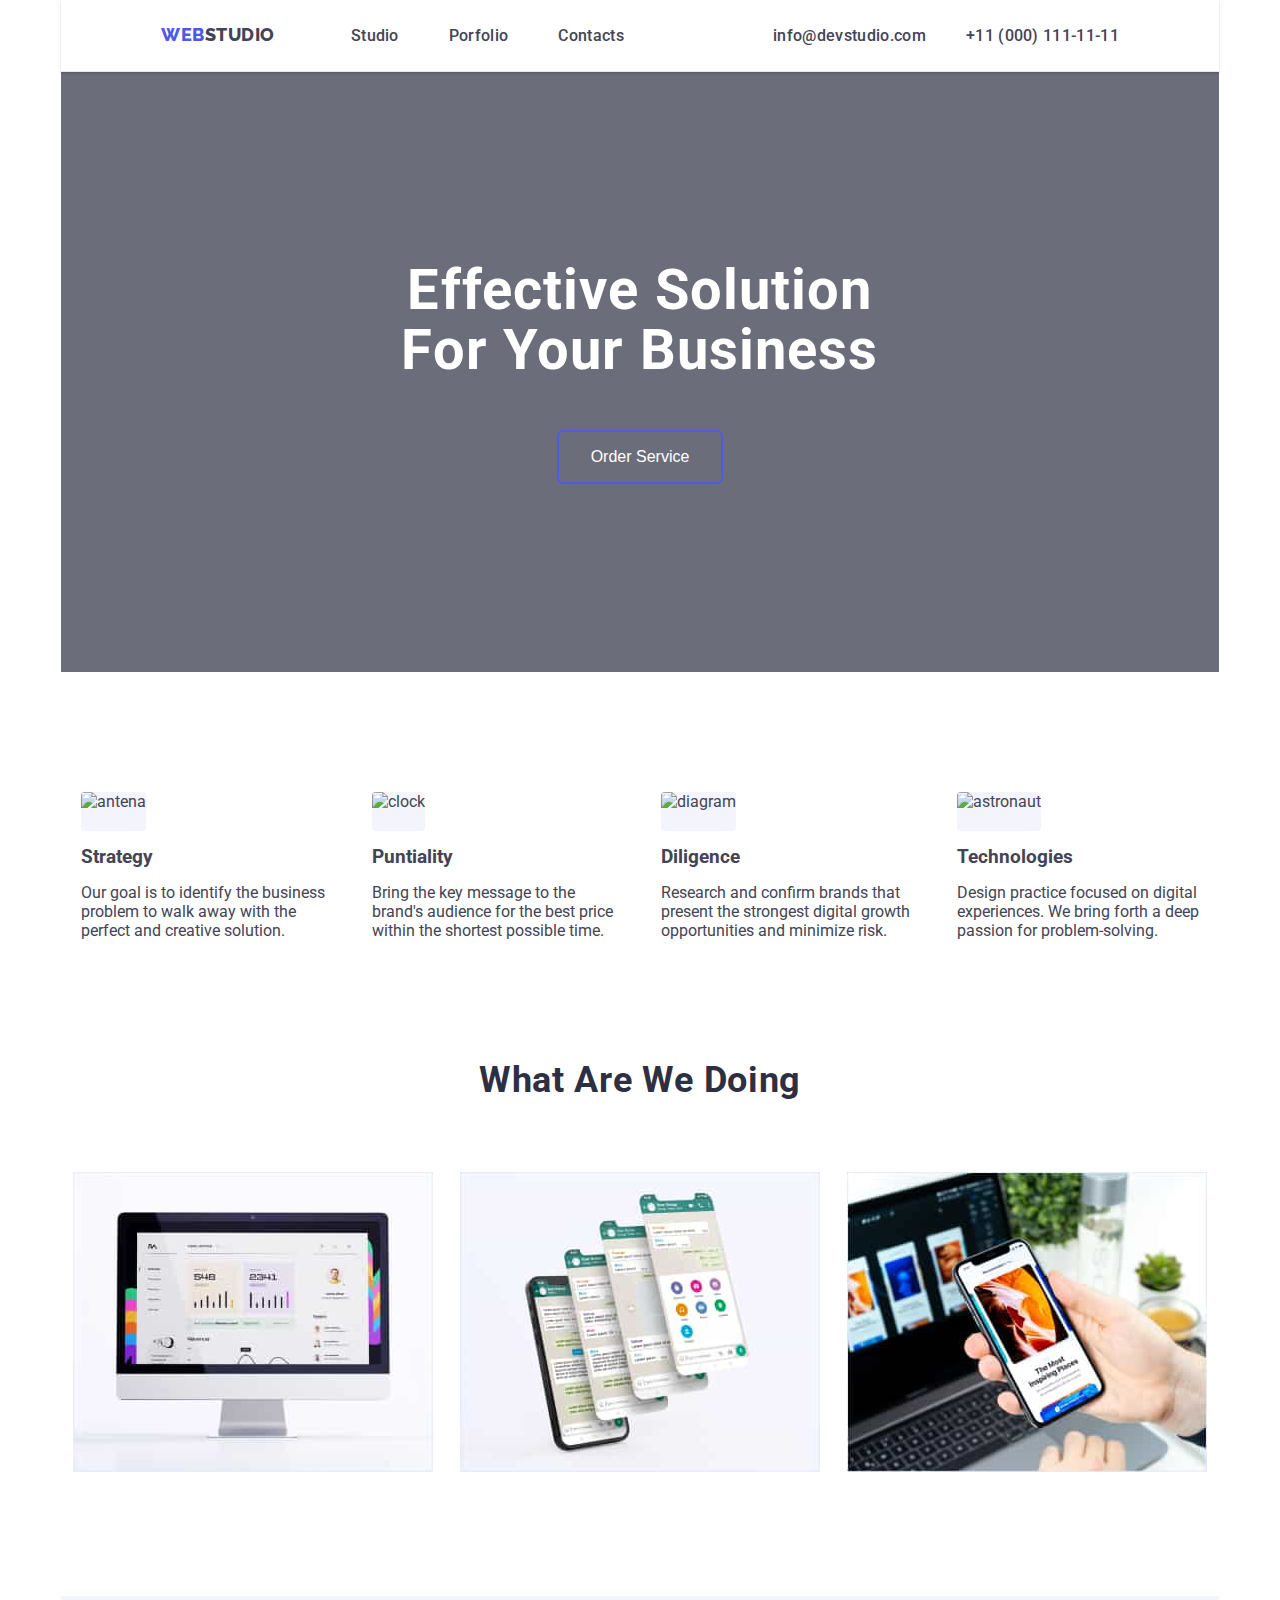
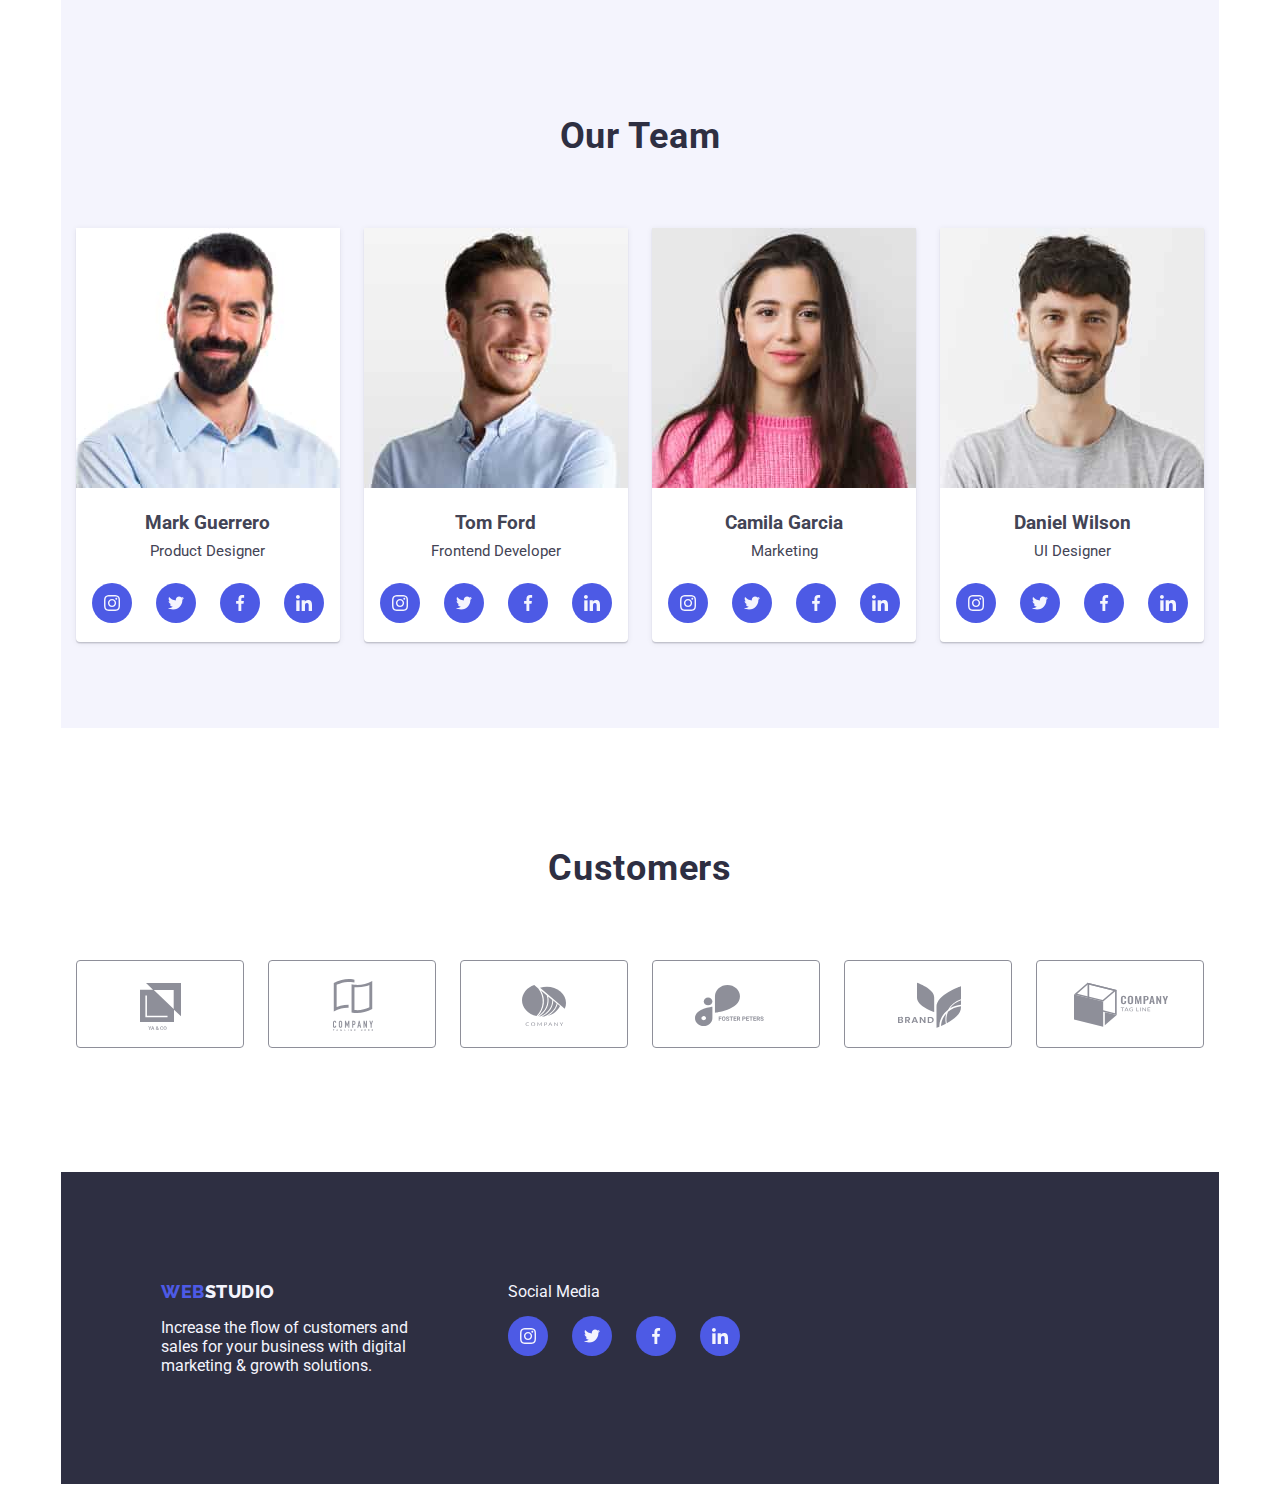
==== commit 2595ecaa: "sytlr.css" ====
--- a/index.html
+++ b/index.html
@@ -46,7 +46,7 @@
     <main class="main container">
         <!-- HERO Section -->
         <section class="hero container">
-            <div>
+            <div class="background-image">
                 <h1 class="hero-title">Effective Solution <br/> For Your Business</h1>
                 <button class="hero-button button" type="button "><span></span>Order Service</button>
             </div>
@@ -56,18 +56,22 @@
        <section class="benefits container">
            <ul class="benefits-list list">
                 <li class="benefits-item">
+                    <img src="./svgImages/antenna 1.svg" class="benefits-icon" alt="antena"/>
                    <h3 class="benefits-item title-text list">Strategy</h3>
                    <p class="benefits-item text">Our goal is to identify the business<br/>problem to walk away with the<br/>perfect and creative solution.</p>
                </li>   
                <li class="benefits-item">
+                    <img src="./svgImages/clock 1.svg" class="benefits-icon" alt="clock"/>
                    <h3 class="benefits-item title-text list">Puntiality</h3>
                    <p class="benefits-item text">Bring the key message to the<br/>brand's audience for the best price<br/>within the shortest possible time.</p>
                </li>
                <li class="benefits-item">
+                    <img src="./svgImages/diagram 1.svg" class="benefits-icon" alt="diagram"/>
                    <h3 class="benefits-item title-text list">Diligence</h3>
                    <p class="benefits-item text list">Research and confirm brands that<br/>present the strongest digital growth<br/>opportunities and minimize risk.</p>
                </li>
                <li class="benefits-item">
+                    <img src="./svgImages/astronaut 1.svg" class="benefits-icon" alt="astronaut"/>
                    <h3 class="benefits-item title-text list">Technologies</h3>
                    <p class="benefits-item text">Design practice focused on digital<br/>experiences. We bring forth a deep<br/>passion for problem-solving.</p>
                </li>
@@ -99,13 +103,25 @@
                         <div class="ourteam-name">                       
                             <h3 class="ourteam-name name">Mark Guerrero</h3>
                             <p>Product Designer</p>
-                        </div> 
+                            <ul class="social-icons list">
+                                <li class="list"> <img src="./svgimages/Ellipse.svg" class="social-icon" alt="instagram"/></li>
+                                <li class="list"> <img src="./svgimages/Ellipse (1).svg" class="social-icon" alt="twitter"/></li>
+                                <li class="list"> <img src="./svgimages/Ellipse (2).svg" class="social-icon" alt="facebook"></li>
+                                <li class="list"> <img src="./svgimages/Ellipse (3).svg" class="social-icon" alt="linkedin"></li>
+                            </ul>
+                        </div>
                     </li>
                     <li class="ourteam-members list">
                         <img src="./ImagesSection1/img (4).jpg" alt="Tom Ford" width="264"/>
                         <div class="ourteam-name">  
                             <h3 class="ourteam-name name">Tom Ford</h3>
                             <p class="ourteam-text text">Frontend Developer</p>
+                            <ul class="social-icons list">
+                                <li class="list"> <img src="./svgimages/Ellipse.svg" class="social-icon" alt="instagram"/></li>
+                                <li class="list"> <img src="./svgimages/Ellipse (1).svg" class="social-icon" alt="twitter"/></li>
+                                <li class="list"> <img src="./svgimages/Ellipse (2).svg" class="social-icon" alt="facebook"></li>
+                                <li class="list"> <img src="./svgimages/Ellipse (3).svg" class="social-icon" alt="linkedin"></li>
+                            </ul>
                         </div> 
                     </li>
                     <li class="ourteam-members list">
@@ -113,6 +129,12 @@
                         <div class="ourteam-name">  
                             <h3 class="ourteam-name name">Camila Garcia</h3>
                             <p class="ourteam-text text">Marketing</p>
+                            <ul class="social-icons list">
+                                <li class="list"> <img src="./svgimages/Ellipse.svg" class="social-icon" alt="instagram"/></li>
+                                <li class="list"> <img src="./svgimages/Ellipse (1).svg" class="social-icon" alt="twitter"/></li>
+                                <li class="list"> <img src="./svgimages/Ellipse (2).svg" class="social-icon" alt="facebook"></li>
+                                <li class="list"> <img src="./svgimages/Ellipse (3).svg" class="social-icon" alt="linkedin"></li>
+                            </ul>
                         </div> 
                     </li>
                     <li class="ourteam-members list">
@@ -120,20 +142,60 @@
                         <div class="ourteam-name">  
                             <h3 class="ourteam-name name">Daniel Wilson</h3>
                             <p class="ourteam-text text">UI Designer</p>
+                            <ul class="social-icons list">
+                                <li class="list"> <img src="./svgimages/Ellipse.svg" class="social-icon" alt="instagram"/></li>
+                                <li class="list"> <img src="./svgimages/Ellipse (1).svg" class="social-icon" alt="twitter"/></li>
+                                <li class="list"> <img src="./svgimages/Ellipse (2).svg" class="social-icon" alt="facebook"></li>
+                                <li class="list"> <img src="./svgimages/Ellipse (3).svg" class="social-icon" alt="linkedin"></li>
+                            </ul>
                         </div> 
                     </li>
                 </ul>
+        </section>
+
+        <section class="customer-section container">
+            <h2>Customers</h2>
+            <ul class="customers-list list"> 
+                <li class="list">
+                    <img src="./svgimages/Client 1.svg" class="customers" alt="Client 1"/>
+                </li>
+                <li class="list">  
+                    <img src="./svgimages/Client 2.svg" class="customers"  alt="Client 2"/>
+                </li>
+                <li class="list">
+                    <img src="./svgimages/Client 3.svg" class="customers"  alt="Client 3"/>
+                </li>
+                <li class="list">
+                    <img src="./svgimages/Client 4.svg" class="customers"  alt="Client 4"/>
+                </li>
+                <li class="list"> 
+                    <img src="./svgimages/Client 5.svg" class="customers"  alt="Client 5">
+                </li>
+                <li class="list">
+                    <img src="./svgimages/Client 6.svg" class="customers"  alt="Client 6">
+                </li>
+            </ul>
         </section>
      </main>   
 
      <footer class="footer container">
-        <div class="footer-logo">
-            <div class="footer-webstudio">
-                <a href="webstudio" class="footer-webstudio logo"> WEB<span>STUDIO</span></a>
+        <div class="footer-content">
+            <div class="footer-logo">
+                <div class="footer-webstudio">
+                    <a href="webstudio" class="footer-webstudio logo"> WEB<span>STUDIO</span></a>
+                </div>
+                <p class="footer-text text">Increase the flow of customers and <br/> sales for your business with digital <br/> marketing & growth solutions.</p>
             </div>
-            <p class="footer-text text">Increase the flow of customers and <br/> sales for your business with digital <br/> marketing & growth solutions.</p>
+            <div>
+                <p class="social-footer">Social Media</p>
+                <ul class="social-icons list">
+                    <li class="list"> <img src="./svgimages/Ellipse.svg" class="social-icon" alt="instagram"/></li>
+                    <li class="list"> <img src="./svgimages/Ellipse (1).svg" class="social-icon" alt="twitter"/></li>
+                    <li class="list"> <img src="./svgimages/Ellipse (2).svg" class="social-icon" alt="facebook"></li>
+                    <li class="list"> <img src="./svgimages/Ellipse (3).svg" class="social-icon" alt="linkedin"></li>
+                </ul>
+            </div>
         </div>
-    </footer>
     
 </body>
 </html>--- a/css/styles.css
+++ b/css/styles.css
@@ -111,18 +111,26 @@
 
 /* HERO SECTION */
 .hero {
+    /* width: 100%; */
     height: 600px;
-    background-color: var(--NAVY-BLUE);
+    background-image: url(https://logarithms17.github.io/goit-markup-hw-06/css/people-office.png);
+    background-repeat: no-repeat; 
+    text-align: center;
+    margin-bottom: 120px;
+}
+
+.background-image {
+    background-color: rgba(46, 47, 66, 0.7);
+    height: inherit;
+}
+
+h1 {
     padding-top: 188px;
-    padding-bottom: 120px;
-    text-align: center;
-    margin-bottom: 120px;
-
 }
 .hero-title {
-    color: var(--CLOUD);
+    color: var(--WHITE);
     font-size: 56px;
-    font-weight: 700px;
+    font-weight: 900px;
     line-height: 60px;
     letter-spacing: 1.12px;
     margin-bottom: 50px;
@@ -153,9 +161,23 @@
     display: flex;
     justify-content: space-between;
     margin-bottom: 0px;
-    padding: 0px 100px;
+    padding: 0px 20px;
     gap: 20px;
 }
+
+.benefits-icon {
+    width: 264px;
+    height: 112px;
+    border-radius: 4px;
+    background: var(--CLOUD, #F4F4FD);
+    padding-bottom: 20px;
+}
+
+.benefits-item h3 {
+    padding: 15px 0px;
+}
+
+
 
 /* END OF BENEFITS AND GOAL SECTION  */
 
@@ -186,7 +208,6 @@
 .ourteam {
     background-color: var(--CLOUD);
     height: 732px;
-    flex-shrink: 0;
 }
 .ourteam-title {
     text-align: center;
@@ -207,9 +228,10 @@
     gap: 15px; 
     justify-content: space-around;
     padding: 0px 10px;
-
-}
-.ourteam-list li {
+    /* transform: scaleY(1.2); */
+
+}
+.ourteam-members {
     border-radius: 0px 0px 4px 4px;
     background: var(--WHITE, #FFF);
     box-shadow: 0px 2px 1px 0px rgba(46, 47, 66, 0.08),
@@ -218,12 +240,51 @@
 }
 
 .ourteam-name {
-    margin-top: 32px;
-    margin-bottom: 32px;
     gap: 8px;
     text-align: center;
-}
+    padding-top: 10px;
+    
+}
+.ourteam-list p {
+    font-size: 15px;
+    padding: 8px 0px;
+}
+.name {
+    /* margin: 4px; */
+}
+
+.social-icons {
+    display: flex;
+    align-items: center;
+    justify-content: center;
+    padding: 15px 0px;
+    gap: 24px;
+}
+
 /* OUR TEAM SECTION  */
+
+/* CUSTOMERS SECTION  */
+.customer-section {
+    margin: 120px 0;
+}
+
+section h2 {
+    padding-bottom: 72px;
+    color: var(--NAVY-BLUE, #2E2F42);
+    text-align: center;
+    font-size: 36px;
+    font-weight: 700;
+    line-height: 40px; 
+    letter-spacing: 0.72px;
+    text-transform: capitalize;
+}
+.customers-list {
+    display: flex;
+    align-items: center;
+    justify-content: center;
+    gap: 24px;
+}
+/* END OF CUSTOMERS SECTION  */
 
 /* FOOTER SECTION  */
 .footer {
@@ -231,11 +292,17 @@
     height: 312px;
     display: flex;
     padding-left: 100px;
+    margin-bottom: 20px;
+}
+
+.footer-content {
+    display: flex;
+    align-items: center;
+    gap: 100px;
 }
 .footer-webstudio {
     color: var(--IRIS);
-    padding-bottom: 25px;
-
+    padding-bottom: 16px;
 }
 
 .footer span {
@@ -246,11 +313,5 @@
     color: var(--CLOUD);
 }
 
-.footer-logo {
-    /* display: flex; */
-    /* flex-direction: column; */
-    /* gap: 17.5px;/ */
-    margin-top: 101.5px;
-}
 
 /* END OF FOOTER SECTION 